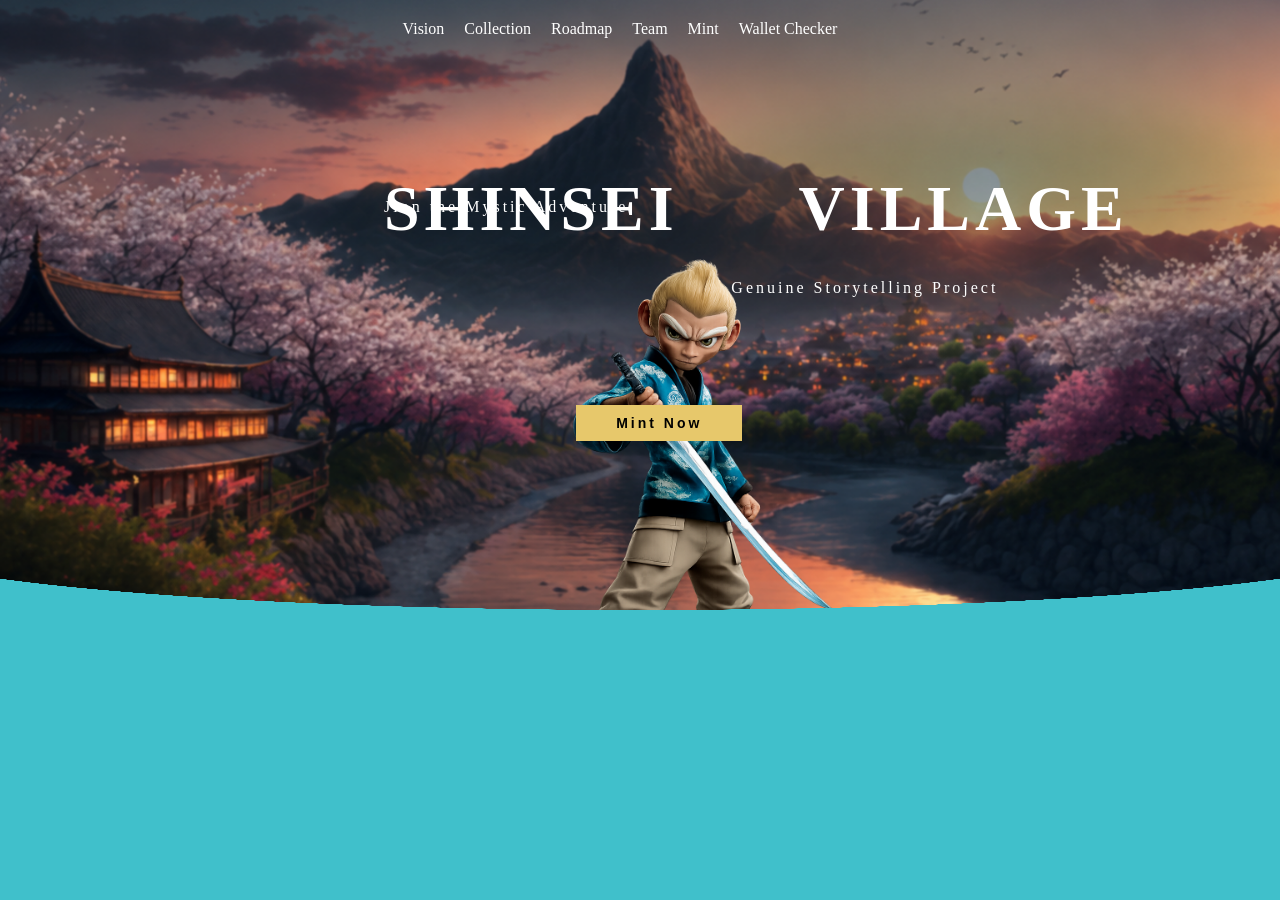
==== Assignment-3(2)/index.html @ 3924e9c1 "updated project" ====
<!DOCTYPE html>
<html lang="en">
<head>
    <meta charset="UTF-8">
    <meta name="viewport" content="width=device-width, initial-scale=1.0">
    <title>Assignment 3</title>
    <link rel="stylesheet" href="style.css">
     <link
      href="https://cdn.jsdelivr.net/npm/remixicon@4.9.0/fonts/remixicon.css"
      rel="stylesheet"
    />
</head>
<body>
    <main>
        <nav>
            <div class="navbar">
                <img src="" alt="">
            </div>
            <div class="navbar">
                <p>Vision</p>
                <p>Collection</p>
                <p>Roadmap</p>
                <p>Team</p>
                <p>Mint<i class="ri-arrow-right-up-line"></i></p>
                <p>Wallet Checker<i class="ri-arrow-right-up-line"></i></p>
            </div>
            <div class="navbar">
                <p><i class="ri-instagram-line"></i></p>
                <p><i class="ri-telegram-2-line"></i></p>
                <p><i class="ri-discord-line"></i></p>
            </div>
        </nav>

        <section>
            <div class="hero">
                <p class="para">Jion the Mystic Adventure</p>
                <h1>SHINSEI VILLAGE</h1>
                <p class="para2">Genuine Storytelling Project</p>
                <img src="./img/fighter.png" alt="img here">
                <button>Mint Now</button>
            </div>
            <div class="bottom">

            </div>
        </section>
    </main>
</body>
</html>
---- Assignment-3(2)/style.css ----
* {
  margin: 0;
  padding: 0;
  box-sizing: border-box;
}

html,
body {
  height: 100%;
  width: 100%;
  background-image: url("img/ChatGPT\ Image\ May\ 23\,\ 2026\,\ 09_46_32\ PM.png");
  background-size: cover;
  background-position: center;
  background-repeat: no-repeat;
}

nav {
  display: flex;
  justify-content: space-evenly;
  padding: 20px;
}

nav p{
    color: white;
    font-size: 1rem;
}

.navbar {
  display: flex;
  gap: 20px;
}

.hero{
    display: flex;
    flex-direction: column;
    align-items: center;
    justify-content: center;
}

.hero h1{
    color: white;
    font-size: 4rem;
    letter-spacing: 5px;
    padding-top: 100px;
    word-spacing: 100px;
    top: 8%;
    left: 30%;
    position: absolute;
}

.para{
    position: absolute;
    top: 22%;
    left: 30%;
}

.para2{
    position: absolute;
    top: 31%;
    right: 22%;
}

.hero p{
    color: white;
    letter-spacing: 3px;
}

.hero button{
    z-index: 1;
    /* padding: 10px 20px; */
    position: absolute;
    top: 45%;
    right: 42%;
    padding: 10px 40px;
    
    background: #e7c86b;
    
    color: black;
    
    border: none;

    font-size: 14px;
    font-weight: 600;

    letter-spacing: 3px;

    cursor: pointer;

    transition: 0.4s cubic-bezier(.46,.35,.59,.27);

}

.hero img {
  width: 50vw;
  position: absolute;
  top: 50%;
  left: 50%;
  transform: translate(-50%, -50%);
}

.bottom {
  width: 100%;
  height: 40vh;
  background-color: gray;
  position: absolute;
  bottom: 0;
  --c: 70px; /* control the curvature (works with percentage) */
  aspect-ratio: 3/2;
  /* you can also update the 60%  */
  mask: radial-gradient(60% var(--c) at top, #0000 calc(100% - 1px), #000);
  background: #40c0cb;
}
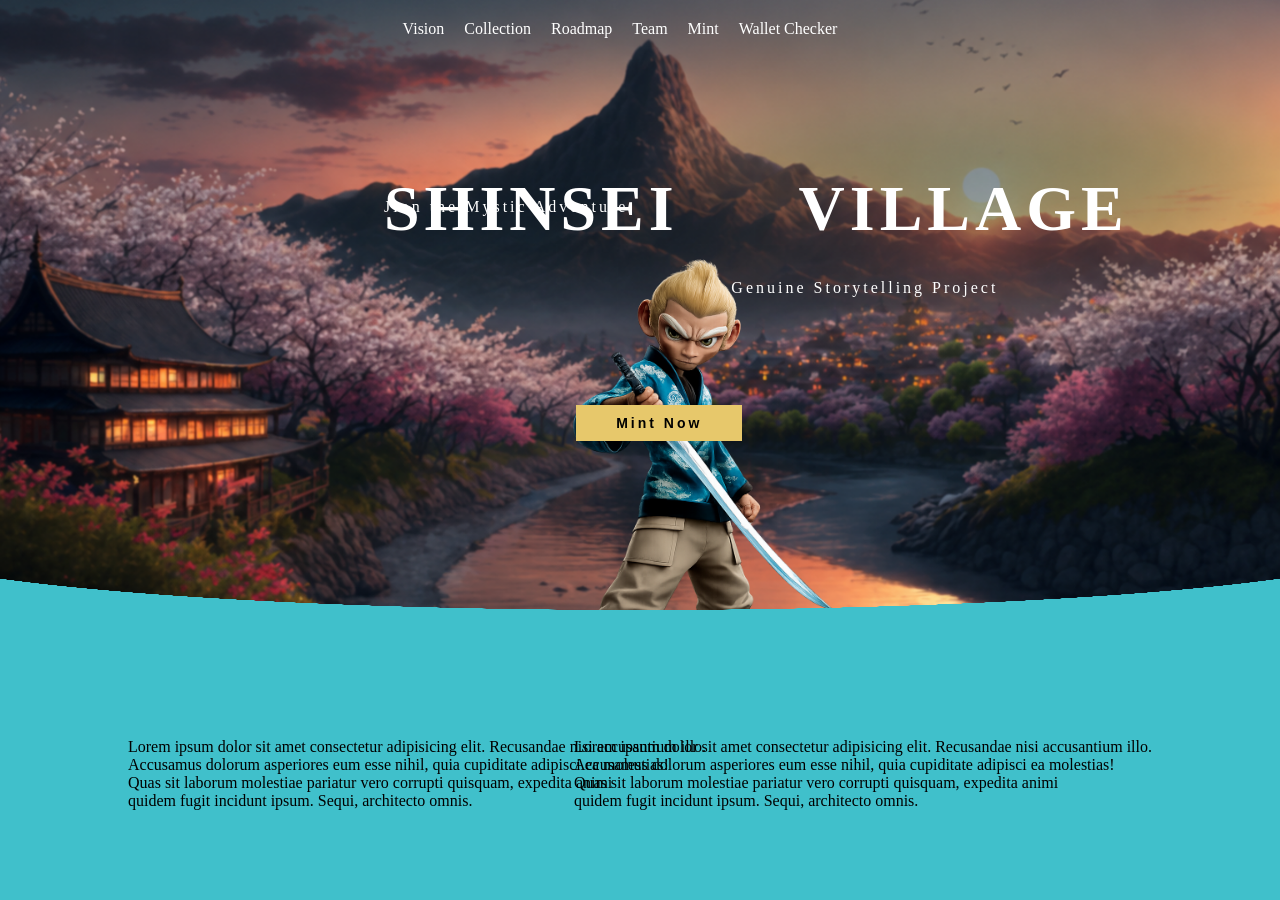
==== commit 310f0e1b: "updated code" ====
--- a/Assignment-3(2)/index.html
+++ b/Assignment-3(2)/index.html
@@ -40,7 +40,11 @@
                 <button>Mint Now</button>
             </div>
             <div class="bottom">
+                <div class="line">
+                    <p class="line1">Lorem ipsum dolor sit amet consectetur adipisicing elit. Recusandae nisi accusantium illo. <br> Accusamus dolorum asperiores eum esse nihil, quia cupiditate adipisci ea molestias! <br> Quas sit laborum molestiae pariatur vero corrupti quisquam, expedita animi <br> quidem fugit incidunt ipsum. Sequi, architecto omnis.</p>
+                    <p class="line2">Lorem ipsum dolor sit amet consectetur adipisicing elit. Recusandae nisi accusantium illo. <br> Accusamus dolorum asperiores eum esse nihil, quia cupiditate adipisci ea molestias! <br> Quas sit laborum molestiae pariatur vero corrupti quisquam, expedita animi <br> quidem fugit incidunt ipsum. Sequi, architecto omnis.</p>
 
+                </div>
             </div>
         </section>
     </main>
--- a/Assignment-3(2)/style.css
+++ b/Assignment-3(2)/style.css
@@ -110,3 +110,15 @@
   mask: radial-gradient(60% var(--c) at top, #0000 calc(100% - 1px), #000);
   background: #40c0cb;
 }
+
+
+.line1{
+  position: absolute;
+  bottom: 25%;
+  left: 10%;
+}
+.line2{
+  position: absolute;
+  bottom: 25%;
+  right: 10%;
+}
